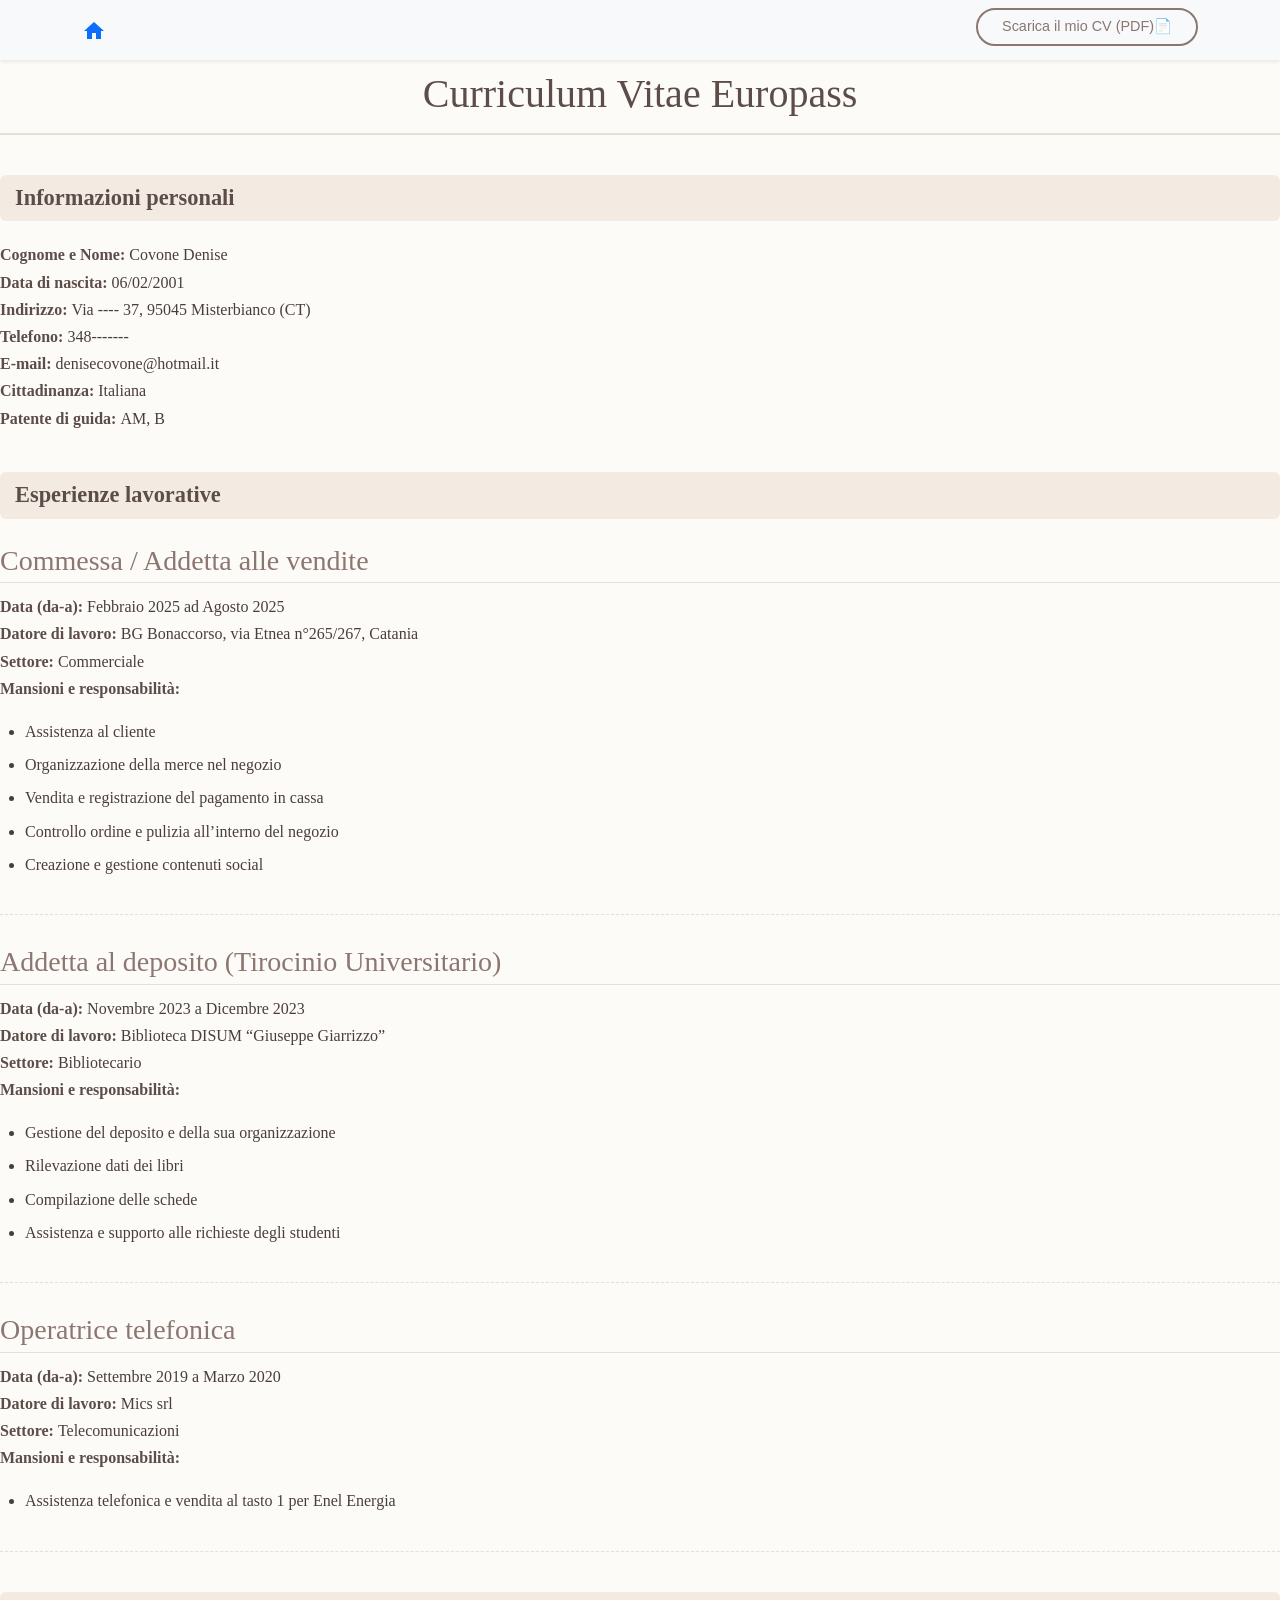
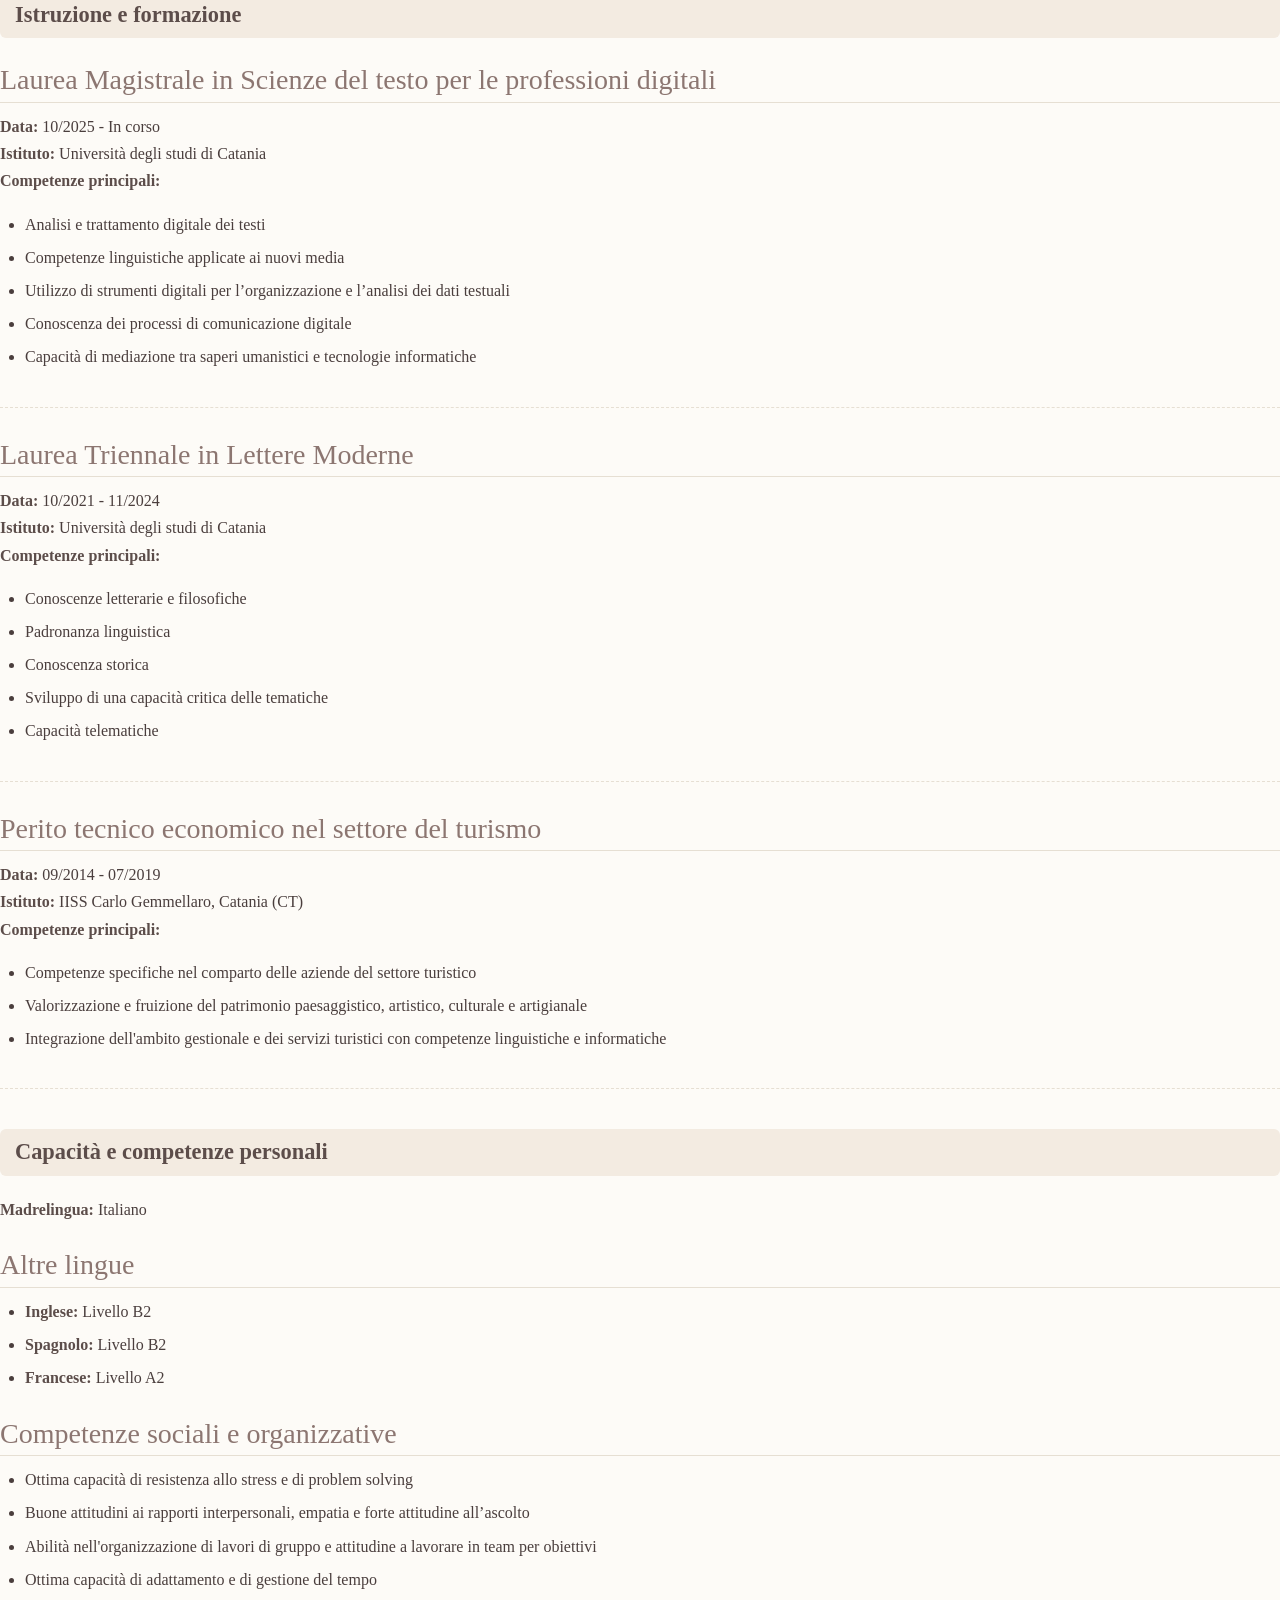
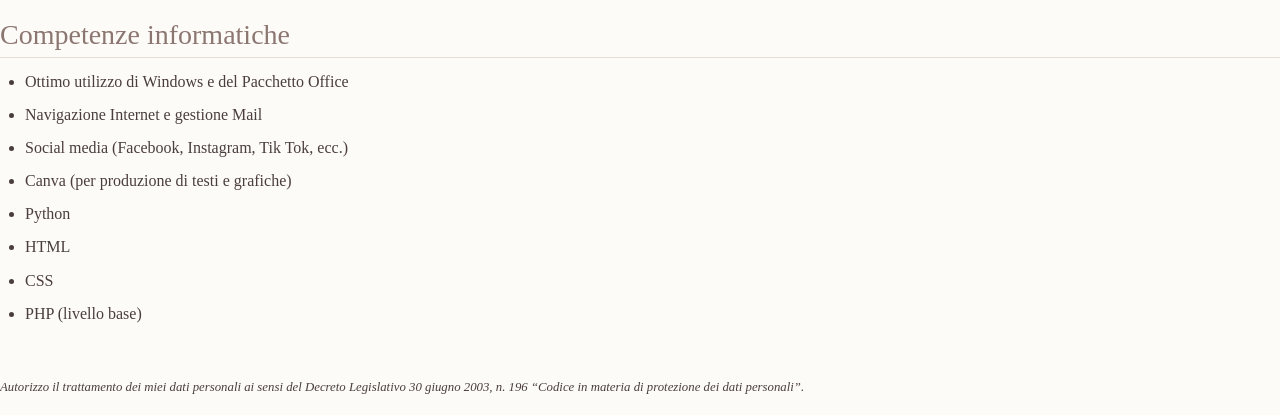
==== curriculumvitae.html @ 12e0211b "Add files via upload" ====
<!DOCTYPE html>
<html lang="it">

<head>
    <meta charset="UTF-8">
    <meta name="viewport" content="width=device-width, initial-scale=1.0">
    <meta name="description" content="Pagina personale di Denise Covone">
    <title>Curriculum vitae - Denise Covone</title>
    <link rel="stylesheet" href="css/miostile.css">
    <link rel="stylesheet" href="https://cdn.jsdelivr.net/npm/bootstrap@5.3.8/dist/css/bootstrap.min.css">
    <script src="https://cdn.jsdelivr.net/npm/bootstrap@5.3.8/dist/js/bootstrap.bundle.min.js"></script>
    <style>
        body {
            font-family: 'Georgia', Garamond, 'Times New Roman', serif;
            line-height: 1.7;
            color: #4a3e3d;
            background-color: #fdfbf7;
            margin: 0;
            padding: 0;
        }

        /* Nuovo contenitore per racchiudere e centrare solo il CV, lasciando libera la navbar */
        .cv-content {
            max-width: 900px;
            margin: 0 auto;
            padding: 40px 20px;
        }

        h1 {
            color: #5c4d4a;
            text-align: center;
            margin-top: 10px;
            margin-bottom: 40px;
            padding-bottom: 15px;
            font-family: 'Georgia', serif;
            border-bottom: 2px solid #e6dfd3;
        }

        h2 {
            color: #6e5d5a;
            background-color: #f3ebe1;
            text-align: left;
            margin-top: 40px;
            margin-bottom: 20px;
            padding: 10px 15px;
            border-radius: 6px;
            font-family: 'Georgia', serif;
            font-size: 1.4rem;
        }

        h3 {
            color: #8c7671;
            margin-top: 25px;
            margin-bottom: 10px;
            border-bottom: 1px solid #e6dfd3;
            padding-bottom: 5px;
            font-family: 'Georgia', serif;
        }

        .info-block {
            margin-bottom: 30px;
            padding-bottom: 20px;
            border-bottom: 1px dashed #e6dfd3;
        }

        ul {
            padding-left: 25px;
        }

        li {
            margin-bottom: 6px;
        }

        strong {
            color: #5c4d4a;
        }

        .back-link {
            display: inline-block;
            margin-top: 40px;
            padding: 12px 25px;
            background-color: #8c7671;
            color: #fdfbf7;
            text-decoration: none;
            border-radius: 25px;
            font-family: 'Georgia', serif;
            transition: background-color 0.3s ease;
        }

        .back-link:hover {
            background-color: #6e5d5a;
            color: #fdfbf7;
        }

        /* Stile personalizzato per il pulsante del CV nella navbar */
        .nav-cv-btn {
            font-family: Arial, sans-serif;
            font-size: 0.9rem;
            font-weight: 500;
            border: 2px solid #8c7671;
            color: #b19b96;
            background-color: transparent;
            transition: all 0.3s ease;
        }

        .nav-cv-btn:hover {
            background-color: #8c7671 !important;
            color: #fdfbf7 !important;
        }
    </style>
</head>

<body>

    <nav class="navbar navbar-expand-lg navbar-light bg-light shadow-sm sticky-top">
        <div class="container">

            <a href="index.html" class="home-icon me-auto">
                <svg width="24" height="24" viewBox="0 0 24 24" fill="currentColor">
                    <path d="M10 20v-6h4v6h5v-8h3L12 3 2 12h3v8z" />
                </svg>
            </a>

            <button class="navbar-toggler" type="button" data-bs-toggle="collapse" data-bs-target="#navbarNav">
                <span class="navbar-toggler-icon"></span>
            </button>

            <div class="collapse navbar-collapse" id="navbarNav">
                <ul class="navbar-nav ms-auto d-flex flex-column flex-lg-row align-items-center gap-2">

                    <li class="nav-item">
                        <a href="pdf/Covone_Denise_Curriculum.pdf" download
                            class="btn btn-outline-secondary rounded-pill px-4"
                            style="font-family: Arial, sans-serif; font-size: 0.9rem; font-weight: 500; border: 2px solid #8c7671; color: #8c7671; background-color: transparent; transition: all 0.3s ease;"
                            onmouseover="this.style.backgroundColor='#8c7671'; this.style.color='#fdfbf7';"
                            onmouseout="this.style.backgroundColor='transparent'; this.style.color='#8c7671';">
                            Scarica il mio CV (PDF)📄
                        </a>
                    </li>
                </ul>
            </div>
        </div>
    </nav>

    <h1>Curriculum Vitae Europass</h1>

    <div>
        <h2><strong>Informazioni personali</strong></h2>
        <p>
            <strong>Cognome e Nome: </strong>Covone Denise<br>
            <strong>Data di nascita: </strong>06/02/2001<br>
            <strong>Indirizzo: </strong>Via ---- 37, 95045 Misterbianco (CT)<br>
            <strong>Telefono: </strong>348-------<br>
            <strong>E-mail: </strong>denisecovone@hotmail.it<br>
            <strong>Cittadinanza: </strong>Italiana<br>
            <strong>Patente di guida: </strong>AM, B<br>
        </p>
    </div>

    <div>
        <h2><strong>Esperienze lavorative</strong></h2>

        <div class="info-block">
            <h3>Commessa / Addetta alle vendite</h3>
            <p>
                <strong>Data (da-a): </strong>Febbraio 2025 ad Agosto 2025<br>
                <strong>Datore di lavoro: </strong>BG Bonaccorso, via Etnea n°265/267, Catania<br>
                <strong>Settore: </strong>Commerciale<br>
                <strong>Mansioni e responsabilità:</strong>
            </p>
            <ul>
                <li>Assistenza al cliente</li>
                <li>Organizzazione della merce nel negozio</li>
                <li>Vendita e registrazione del pagamento in cassa</li>
                <li>Controllo ordine e pulizia all’interno del negozio</li>
                <li>Creazione e gestione contenuti social</li>
            </ul>
        </div>

        <div class="info-block">
            <h3>Addetta al deposito (Tirocinio Universitario)</h3>
            <p>
                <strong>Data (da-a): </strong>Novembre 2023 a Dicembre 2023<br>
                <strong>Datore di lavoro: </strong>Biblioteca DISUM “Giuseppe Giarrizzo”<br>
                <strong>Settore: </strong>Bibliotecario<br>
                <strong>Mansioni e responsabilità:</strong>
            </p>
            <ul>
                <li>Gestione del deposito e della sua organizzazione</li>
                <li>Rilevazione dati dei libri</li>
                <li>Compilazione delle schede</li>
                <li>Assistenza e supporto alle richieste degli studenti</li>
            </ul>
        </div>

        <div class="info-block">
            <h3>Operatrice telefonica</h3>
            <p>
                <strong>Data (da-a): </strong>Settembre 2019 a Marzo 2020<br>
                <strong>Datore di lavoro: </strong>Mics srl<br>
                <strong>Settore: </strong>Telecomunicazioni<br>
                <strong>Mansioni e responsabilità:</strong>
            </p>
            <ul>
                <li>Assistenza telefonica e vendita al tasto 1 per Enel Energia</li>
            </ul>
        </div>
    </div>

    <div>
        <h2><strong>Istruzione e formazione</strong></h2>

        <div class="info-block">
            <h3>Laurea Magistrale in Scienze del testo per le professioni digitali</h3>
            <p>
                <strong>Data: </strong>10/2025 - In corso<br>
                <strong>Istituto: </strong>Università degli studi di Catania<br>
                <strong>Competenze principali:</strong>
            </p>
            <ul>
                <li>Analisi e trattamento digitale dei testi</li>
                <li>Competenze linguistiche applicate ai nuovi media</li>
                <li>Utilizzo di strumenti digitali per l’organizzazione e l’analisi dei dati testuali</li>
                <li>Conoscenza dei processi di comunicazione digitale</li>
                <li>Capacità di mediazione tra saperi umanistici e tecnologie informatiche</li>
            </ul>
        </div>

        <div class="info-block">
            <h3>Laurea Triennale in Lettere Moderne</h3>
            <p>
                <strong>Data: </strong>10/2021 - 11/2024<br>
                <strong>Istituto: </strong>Università degli studi di Catania<br>
                <strong>Competenze principali:</strong>
            </p>
            <ul>
                <li>Conoscenze letterarie e filosofiche</li>
                <li>Padronanza linguistica</li>
                <li>Conoscenza storica</li>
                <li>Sviluppo di una capacità critica delle tematiche</li>
                <li>Capacità telematiche</li>
            </ul>
        </div>

        <div class="info-block">
            <h3>Perito tecnico economico nel settore del turismo</h3>
            <p>
                <strong>Data: </strong>09/2014 - 07/2019<br>
                <strong>Istituto: </strong>IISS Carlo Gemmellaro, Catania (CT)<br>
                <strong>Competenze principali:</strong>
            </p>
            <ul>
                <li>Competenze specifiche nel comparto delle aziende del settore turistico</li>
                <li>Valorizzazione e fruizione del patrimonio paesaggistico, artistico, culturale e artigianale</li>
                <li>Integrazione dell'ambito gestionale e dei servizi turistici con competenze linguistiche e
                    informatiche</li>
            </ul>
        </div>
    </div>

    <div>
        <h2><strong>Capacità e competenze personali</strong></h2>
        <p><strong>Madrelingua: </strong>Italiano</p>

        <h3>Altre lingue</h3>
        <ul>
            <li><strong>Inglese: </strong>Livello B2</li>
            <li><strong>Spagnolo: </strong>Livello B2</li>
            <li><strong>Francese: </strong>Livello A2</li>
        </ul>

        <h3>Competenze sociali e organizzative</h3>
        <ul>
            <li>Ottima capacità di resistenza allo stress e di problem solving</li>
            <li>Buone attitudini ai rapporti interpersonali, empatia e forte attitudine all’ascolto</li>
            <li>Abilità nell'organizzazione di lavori di gruppo e attitudine a lavorare in team per obiettivi</li>
            <li>Ottima capacità di adattamento e di gestione del tempo</li>
        </ul>

        <h3>Competenze informatiche</h3>
        <ul>
            <li>Ottimo utilizzo di Windows e del Pacchetto Office</li>
            <li>Navigazione Internet e gestione Mail</li>
            <li>Social media (Facebook, Instagram, Tik Tok, ecc.)</li>
            <li>Canva (per produzione di testi e grafiche)</li>
            <li>Python</li>
            <li>HTML</li>
            <li>CSS</li>
            <li>PHP (livello base)</li>
        </ul>

        <p style="font-size: 0.8rem; margin-top: 50px; font-style: italic;">
            Autorizzo il trattamento dei miei dati personali ai sensi del Decreto Legislativo 30 giugno 2003, n. 196
            “Codice
            in materia di protezione dei dati personali”.
        </p>
    </div>

</body>

</html>
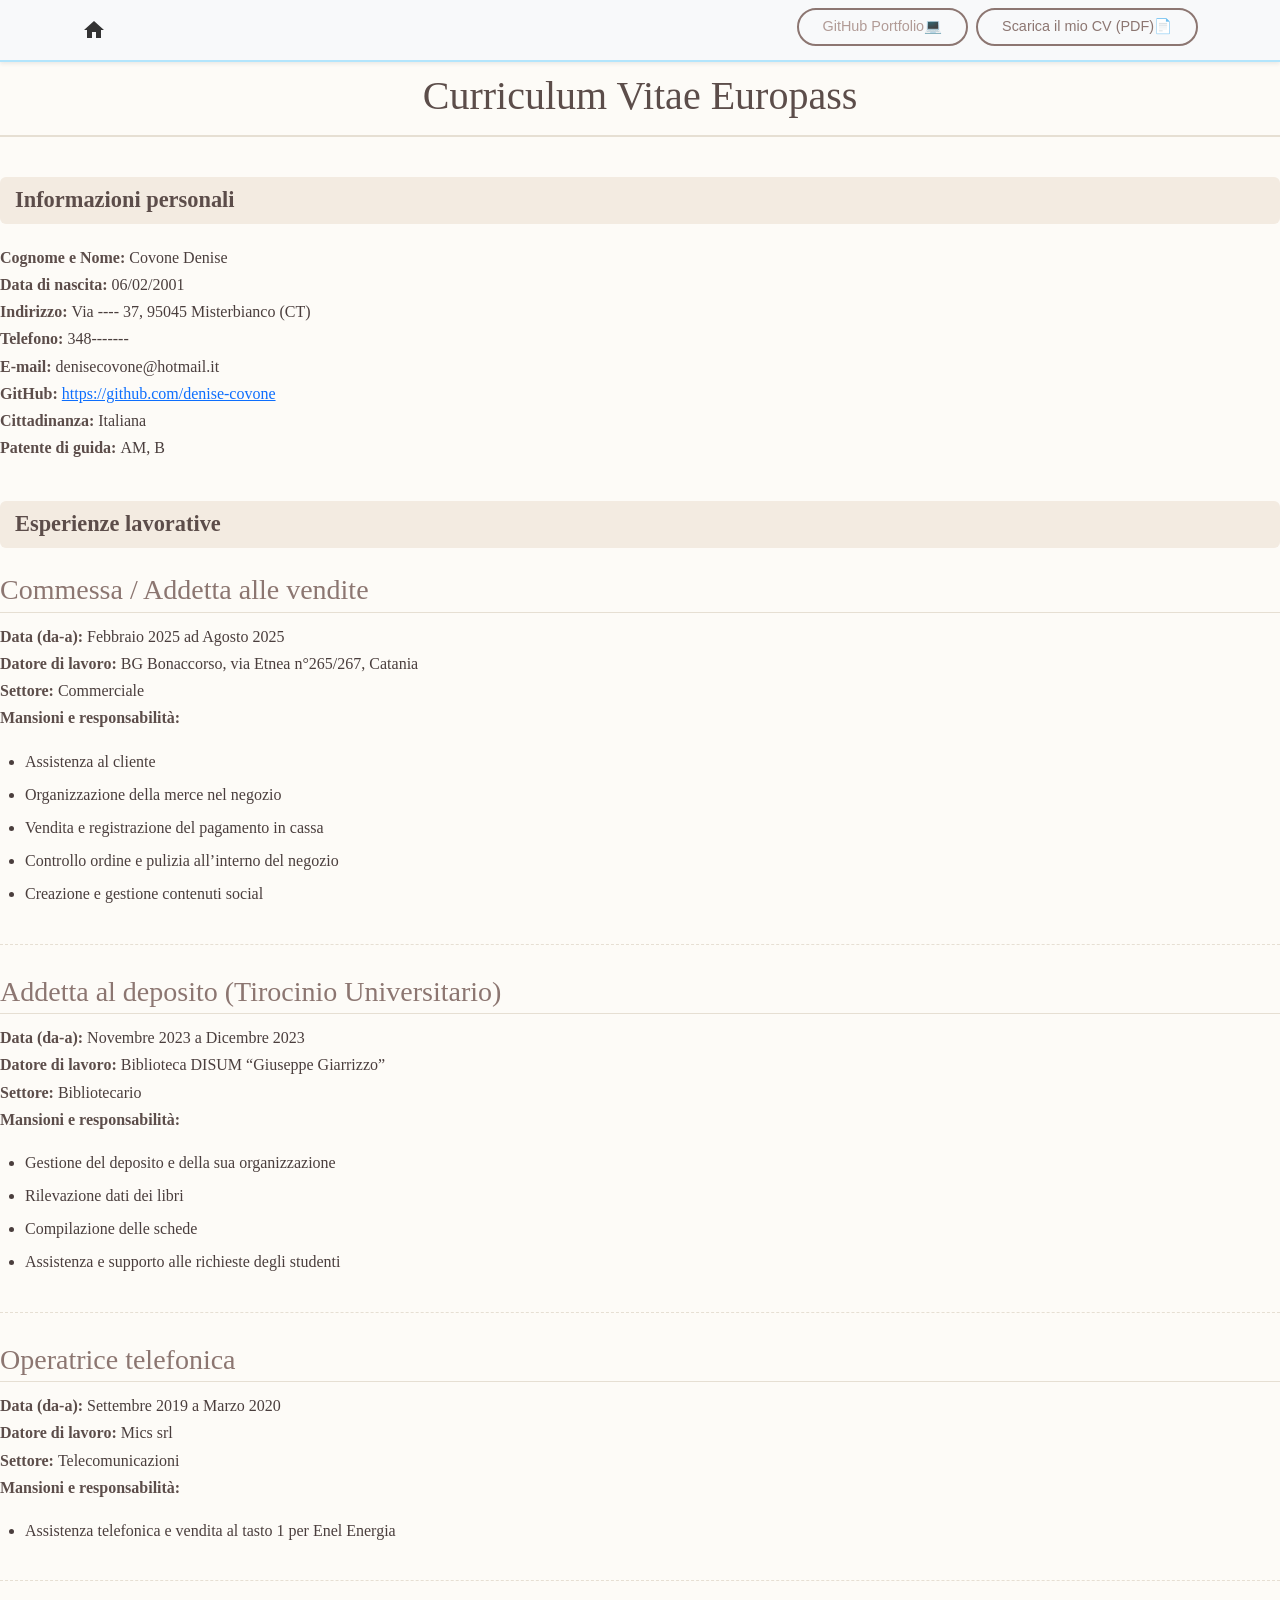
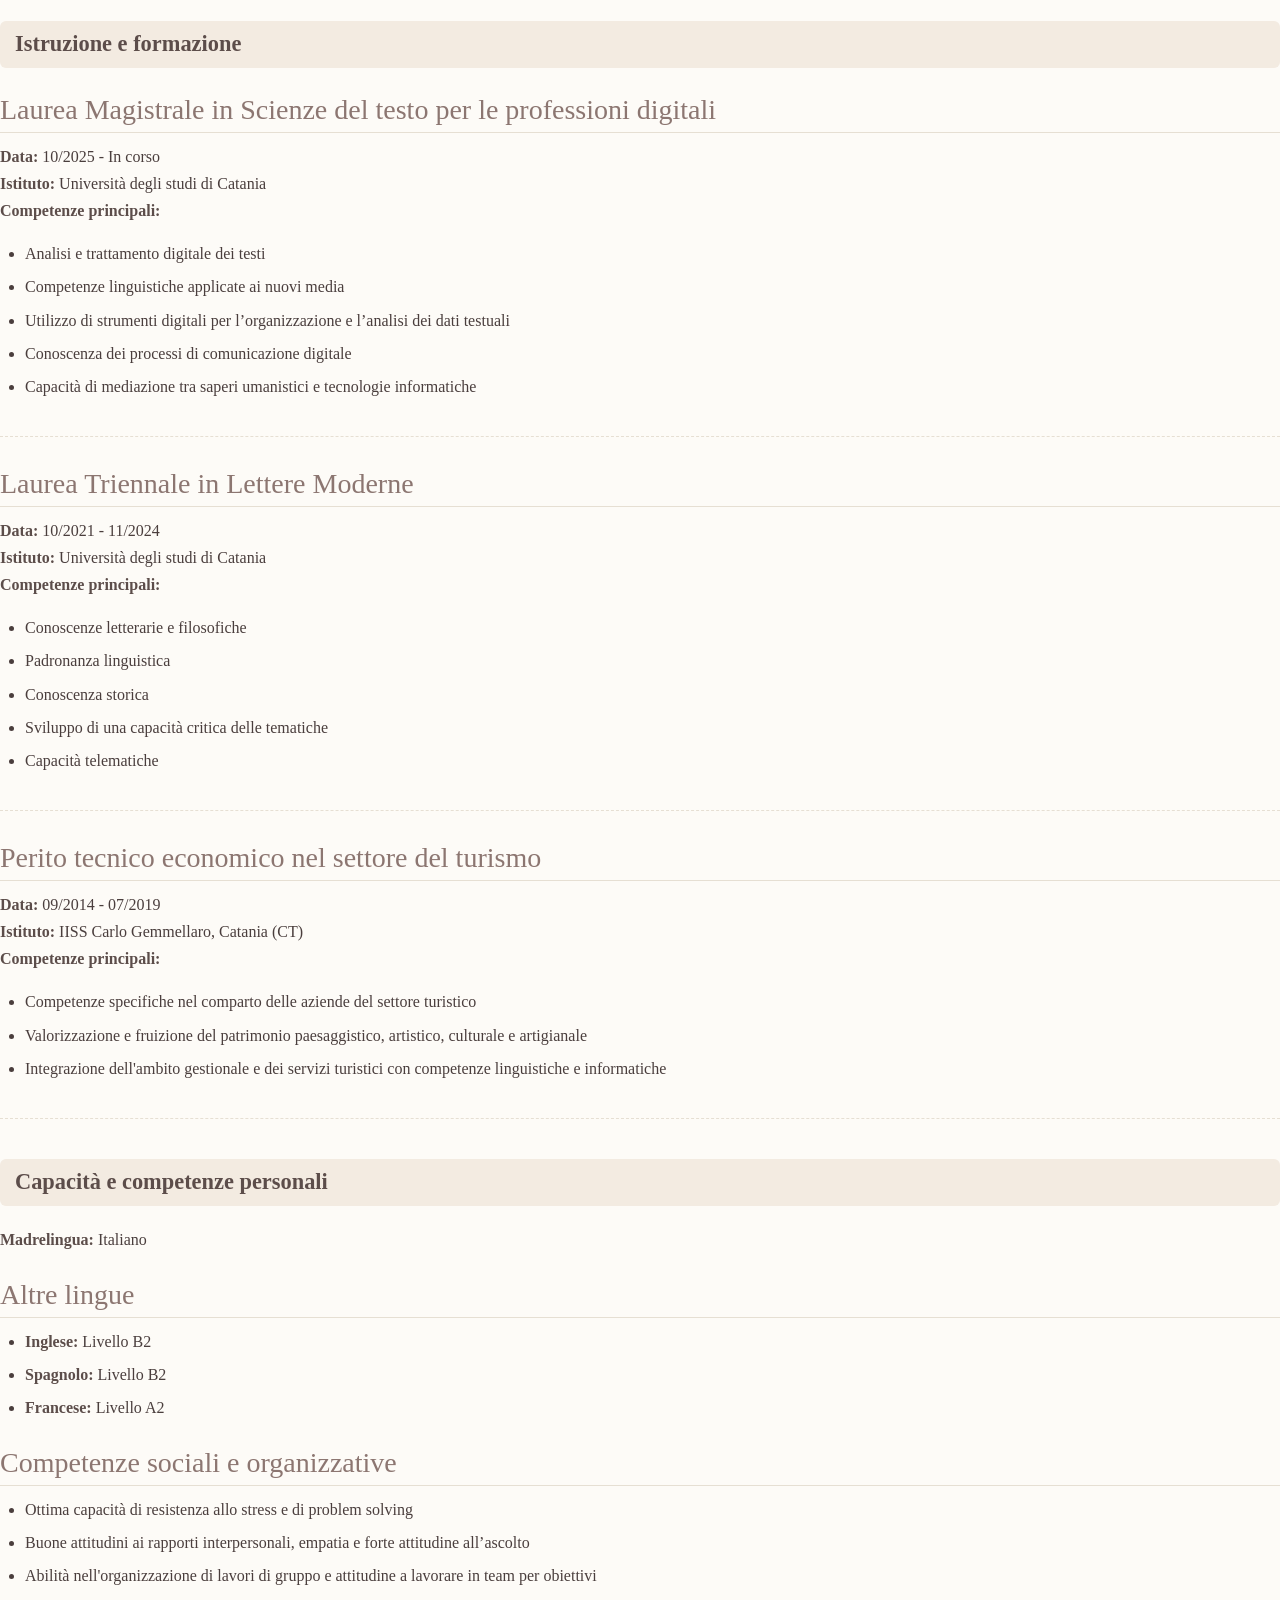
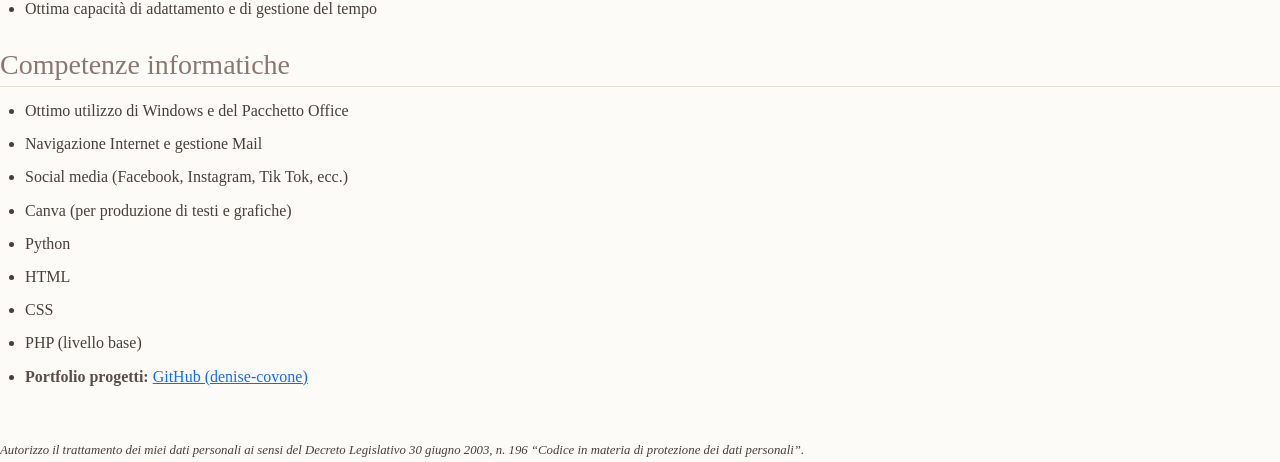
==== commit 0ea3c067: "Add files via upload" ====
--- a/curriculumvitae.html
+++ b/curriculumvitae.html
@@ -128,6 +128,16 @@
             <div class="collapse navbar-collapse" id="navbarNav">
                 <ul class="navbar-nav ms-auto d-flex flex-column flex-lg-row align-items-center gap-2">
 
+                    <!-- Pulsante GitHub -->
+                    <li class="nav-item">
+                        <a href="https://github.com/denise-covone" target="_blank" rel="noopener noreferrer"
+                            class="btn rounded-pill px-4 nav-cv-btn">
+                            GitHub Portfolio💻
+                        </a>
+                    </li>
+
+                    <!-- Pulsante Scarica CV -->
+
                     <li class="nav-item">
                         <a href="pdf/Covone_Denise_Curriculum.pdf" download
                             class="btn btn-outline-secondary rounded-pill px-4"
@@ -152,6 +162,8 @@
             <strong>Indirizzo: </strong>Via ---- 37, 95045 Misterbianco (CT)<br>
             <strong>Telefono: </strong>348-------<br>
             <strong>E-mail: </strong>denisecovone@hotmail.it<br>
+            <strong>GitHub: </strong><a href="https://github.com/denise-covone" target="_blank"
+                rel="noopener noreferrer" style="text-decoration: underline;">https://github.com/denise-covone</a><br>
             <strong>Cittadinanza: </strong>Italiana<br>
             <strong>Patente di guida: </strong>AM, B<br>
         </p>
@@ -287,6 +299,8 @@
             <li>HTML</li>
             <li>CSS</li>
             <li>PHP (livello base)</li>
+            <li><strong>Portfolio progetti: </strong><a href="https://github.com/denise-covone" target="_blank"
+                    rel="noopener noreferrer" style="text-decoration: underline;">GitHub (denise-covone)</a></li>
         </ul>
 
         <p style="font-size: 0.8rem; margin-top: 50px; font-style: italic;">
--- a/css/miostile.css
+++ b/css/miostile.css
@@ -0,0 +1,1261 @@
+/* ==========================================================================
+   1. REGOLE GENERALI
+   ========================================================================== */
+
+/* In questo modo mi assicuro che la pagina sfrutti tutta l'altezza dello schermo disponibile */
+body,
+html {
+    height: 100%;
+}
+
+/* Impostazioni di base del corpo pagina: colore di backup scuro, elimina 
+   i margini predefiniti del browser e imposta il font istituzionale del sito */
+body {
+    background-color: #000;
+    /* Colore di backup mentre carica il video */
+    margin: 0;
+    padding: 0;
+    font-family: 'Georgia', serif;
+}
+
+/* Stili predefiniti per i titoli per garantire consistenza cromatica */
+h1 {
+    color: white;
+    font-weight: 600;
+}
+
+h2 {
+    color: rgb(15, 140, 138);
+    text-align: center;
+}
+
+h4 {
+    color: rgb(144, 30, 140);
+}
+
+/* Selettore per ID: definisce lo stile unico del titolo di benvenuto */
+#titolo_principale {
+    color: #fff;
+    text-shadow:
+        2px 2px 2px #8eb9d5; /* Ombra sfumata per dare leggibilità */
+    text-align: center;
+    font-style: italic;
+    font-family: 'Georgia', serif;
+    font-size: 2.5em; /* Dimensione scalabile rispetto al font di base */
+    padding: 1%;
+    margin-top: 1%;
+}
+
+/* Stile per il sottotitolo della homepage */
+#sottotitolo {
+    font-family: 'Montserrat', sans-serif;
+    font-size: 1.1rem;
+    color: #ffffff;
+    letter-spacing: 1.5px;
+    opacity: 0.8; /* Rende la scritta leggermente trasparente rispetto al titolo */
+    text-shadow: 1px 1px 3px rgba(0, 0, 0, 0.3);
+    margin-top: 10px;
+    letter-spacing: 0.5px; /* Spaziatura tra i caratteri per aumentare l'eleganza */
+}
+
+/* ==========================================================================
+   2. GESTIONE SFONDO VIDEO E EFFETTI "VETRO" (Glassmorphism)
+   ========================================================================== */
+
+/* Creo un livello fisso che copre l'intero schermo e si posiziona dietro 
+   a tutti gli elementi grazie allo z-index negativo */
+
+.video-background {
+    position: fixed; /* Rimane bloccato anche durante lo scroll della pagina */
+    top: 0;
+    left: 0;
+    width: 100%;
+    height: 100%;
+    z-index: -1; /* Mette il livello sullo sfondo, sotto i testi e le card */
+    background-color: black; /* Sfondo di sicurezza se il video fallisce */
+}
+
+#bg-video {
+    width: 100%;
+    height: 100%;
+    object-fit: cover; /* Ritaglia e adatta il video senza deformarlo */
+    filter: brightness(50%); /* Scurisce il video al 50% per garantire il contrasto con i testi bianchi */
+}
+
+/* Effetto Glassmorphism (Vetro Sfumato) sulla card biografica */
+.card-presentazione {
+    background: rgba(255, 255, 255, 0.9); /* Sfondo bianco con opacità al 90% */
+    backdrop-filter: blur(8px); /* Sfoca ciò che si trova dietro la card (il video in movimento) */
+    -webkit-backdrop-filter: blur(8px); /* Supporto specifico per il motore di rendering Safari/Chrome vecchi */
+    border-radius: 20px;
+    padding: 50px;
+    max-width: 750px;
+    margin: 80px auto; /* Centra orizzontalmente la card e dà margine sopra/sotto */
+    box-shadow: 0 20px 50px rgba(0, 0, 0, 0.3); /* Ombra pronunciata per dare l'effetto di galleggiamento */
+    border: 1px solid rgba(255, 255, 255, 0.2); /* Sottile bordo semitrasparente che accentua l'effetto vetro */
+}
+
+.testo-bio {
+    font-family: 'Georgia', serif;
+    font-size: 1.1rem;
+    line-height: 1.8; /* Interlinea aumentata per facilitare la lettura del testo */
+    color: #2c3e50;
+    text-align: center;
+    font-weight: normal;
+    margin-bottom: 20px;
+}
+
+.testo-bio h1,
+.testo-bio h2,
+.testo-bio p {
+    font-weight: normal;
+}
+
+.highlight {
+    color: #0003af;
+    text-shadow:
+        4px 4px 3px #e5eef4;
+    font-style: italic;
+    margin-top: 20px;
+    font-weight: normal;
+}
+
+.image-hero {
+    width: 100%;
+    height: auto;
+    object-fit: cover;
+    border-radius: 30px;
+    padding: 50px;
+    display: block;
+    margin: 0 auto;
+}
+
+/* Media Query: corregge il layout della riga su schermi piccoli invertendo l'ordine degli elementi */
+@media (max-width: 768px) {
+    .card-presentazione .row {
+        flex-direction: column-reverse; /* Sposta l'immagine sopra il testo su mobile */
+    }
+
+    .image-hero {
+        height: auto;
+    }
+}
+
+#categorietiktok {
+    text-align: left;
+    font-family: 'Georgia', sans-serif;
+}
+
+/* ==========================================================================
+   3. BOTTONI INTERATTIVI CON EFFETTO 3D (Transizioni e Trasformazioni)
+   ========================================================================== */
+
+/* Stile base del bottone rettangolare */
+.btn-rettangolare {
+    background-color: #6e70d2;
+    color: white;
+    font-family: 'Georgia', serif;
+    font-size: 1.1rem;
+    padding: 12px 30px;
+    border: none;
+    border-radius: 8px;
+    font-weight: normal;
+    box-shadow: 0 4px 0px #4d4f96; /* Ombra netta e non sfumata in basso per simulare lo spessore del tasto */
+    transition: all 0.2s ease; /* Transizione fluida su tutte le proprietà animate */
+    cursor: pointer;
+    display: inline-block;
+    margin-top: 10px;
+}
+
+/* Stato Hover: quando l'utente passa il mouse sopra il bottone */
+.btn-rettangolare:hover {
+    background-color: #5b5da8;
+    transform: translateY(2px); /* Sposta il bottone in basso di 2px */
+    box-shadow: 0 2px 0px #4d4f96; /* Riduce l'ombra a 2px simulando una parziale pressione */
+    color: white;
+}
+
+/* Stato Active: nell'esatto momento in cui il bottone viene cliccato */
+.btn-rettangolare:active {
+    transform: translateY(4px); /* Si abbassa di 4px (piena escursione) */
+    box-shadow: 0 0px 0px #4d4f96; /* L'ombra si azzera: il bottone tocca virtualmente il fondo */
+}
+
+h2.colorato {
+    color: rgb(59, 59, 141);
+}
+
+/* ==========================================================================
+   4. SISTEMA DI CARD E LAYOUT DEL BLOG (Integrazione Custom-Bootstrap)
+   ========================================================================== */
+.book {
+    max-width: 800px;
+    margin: 50px auto;
+}
+
+/* Personalizzazione dei Tab (schede) di Bootstrap nella sezione libro */
+.card-header {
+    background-color: #E0F2F7;
+    border-bottom: 1px solid #B3E5FC;
+    margin-bottom: 0;
+    backdrop-filter: blur(5px)
+}
+
+.card-header-tabs {
+    display: flex;
+    justify-content: center;
+    flex-wrap: nowrap; /* Impedisce alle tab di andare a capo su schermi normali */
+    margin: 0 auto;
+    padding: 10px 0;
+    border-bottom: none;
+    margin-bottom: -1px; /* Corregge un pixel di disallineamento tipico dei bordi Bootstrap */
+}
+
+/* Modifichiamo i link per essere uguali alla navbar */
+.card-header-tabs .nav-link {
+    white-space: nowrap; /* Forza il testo della tab su una sola riga */
+    color: #305b77;
+    background: transparent;
+    border: none;
+    border-radius: 8px 8px 0 0;
+    padding: 10px 20px;
+    transform: none;
+    transition: background-color 0.3s ease;
+}
+
+/* Effetto quando passi il mouse */
+.card-header-tabs .nav-link:hover {
+    background-color: rgba(255, 255, 255, 0.6);
+    color: #305b77;
+    transform: none;
+}
+
+.card-header-tabs .nav-link.active {
+    background-color: #ffffff;
+    color: #05445E;
+    font-weight: bold;
+    transform: none;
+    box-shadow: 0 -2px 5px rgba(0, 0, 0, 0.05);
+}
+
+
+.card-header-tabs .nav-item {
+    flex: 0 1 auto; /* Permette alla scheda di stringersi ma non di allargarsi oltre il suo testo */
+    margin: 0 5px;
+}
+
+/* Struttura flessibile delle card in griglia */
+.col .card {
+    border: none;
+    background: transparent;
+    width: 100%;
+    max-width: none;
+    margin: 0;
+    transition: transform 0.3s ease-in-out, box-shadow 0.3s ease-in-out;
+    display: flex;
+    flex-direction: column; /* Dispone il contenuto della card in verticale */
+    flex-grow: 1; /* Forza le card della stessa riga ad avere la stessa identica altezza */
+}
+
+/* Centratura generale della griglia principale */
+.container {
+    max-width: 1200px;
+    margin: 0 auto;
+}
+
+/* Animazione Hover sulle Card: sollevamento ed effetto ombra colorata illuminante */
+.col .card:hover {
+    transform: translateY(-10px); /* Solleva la card verso l'alto di 10px */
+    box-shadow: 0 15px 35px rgba(31, 111, 115, 0.6); /* Genera un'ombra morbida con il colore del brand */
+}
+
+/* Ottimizzazione delle copertine delle card */
+.card-img-top {
+    height: 250px;
+    width: 100%;
+    border-radius: 15px 15px 0 0;
+    display: block;
+    object-fit: cover; /* Ritaglia l'immagine proporzionalmente per non distorcerne le proporzioni */
+    margin: 0;
+}
+
+/* Stile del corpo interno della card con effetto semitrasparente */
+.card-body {
+    border: none;
+    background-color: rgba(224, 255, 255, 0.85);
+    font-family: Arial, Helvetica, sans-serif;
+    backdrop-filter: blur(5px);
+    -webkit-backdrop-filter: blur(5px);
+    border-radius: 0 0 15px 15px;
+    padding: 40px 30px;
+    width: 100%;
+    box-shadow: 0 10px 20px #1a617aa6;
+    margin-top: -1px;
+    transition: box-shadow 0.3s ease-in-out;
+    text-align: left;
+    display: flex;
+    flex-direction: column;
+    flex-grow: 1;
+    justify-content: space-between; /* Spinge il bottone sempre in fondo alla card, allineandolo visivamente agli altri */
+}
+
+/* Sovrascrittura dei bottoni Bootstrap interni alle card */
+.card-body .btn-primary {
+    background-color: #1f6f73;
+    border-color: #1f6f73;
+}
+
+.card-body .btn-primary:hover {
+    background-color: #164f52;
+    border-color: #164f52;
+    transform: translateY(-2px); /* Piccolo scatto verso l'alto per interattività */
+}
+
+/* Intensifica l'ombra azzurra del corpo card quando si passa sopra con il mouse */
+.col .card:hover .card-body {
+    box-shadow: 0 15px 30px #1a617ad0, 0 20px 40px rgba(31, 111, 115, 0.8);
+}
+
+/* Reset dei comportamenti di hover quando la struttura .card viene usata per contenere il libro intero */
+.book .card {
+    width: 100%;
+    transform: none;
+}
+
+@media (min-width: 992px) {
+    .book.card {
+        margin-left: 0;
+        margin-right: 0;
+        max-width: 100%;
+    }
+}
+
+.book .card:hover {
+    transform: none;
+    cursor: default;
+}
+
+/* =============================================
+   5. FOOTER (Barra di navigazione bassa)
+   ============================================= */
+#barra-bassa {
+    background-color: #f8f9fa;
+    width: 100%;
+    margin: 0;
+    padding: 15px 0;
+    border: none;
+    border-top: 1px solid #dee2e6;
+    position: relative;
+    margin-top: 50px;
+    z-index: 1030; /* Assicura che il footer si posizioni graficamente sopra il video di sfondo */
+}
+
+#barra-bassa .navbar-text {
+    color: #1a617a;
+    font-size: 14px;
+}
+
+/* Typo e impaginazione del testo interno del libro */
+.corpo-libro {
+    width: 100%;
+    max-width: 800px;
+    margin: 0 auto;
+    margin-top: 0;
+    border-top-left-radius: 0;
+    border-top-right-radius: 0;
+}
+
+.card-title {
+    font-size: x-large;
+    text-align: center;
+    margin-bottom: 4%;
+}
+
+.card-text {
+    font-size: 17px;
+    line-height: 1.6;
+    text-align: left;
+    font-family: Arial, Helvetica, sans-serif;
+    margin-bottom: 5%;
+}
+
+.sin,
+.dedica,
+.c1,
+.c2 {
+    font-family: Arial, Helvetica, sans-serif;
+    text-align: justify;
+    line-height: 1.8;
+    font-size: 18px;
+    color: #000;
+}
+
+.pagina-interna {
+    width: 100%;
+    padding: 0 20px;
+}
+
+/* Contenitore dei bottoni avanti/indietro della lettura */
+.nav-pagine {
+    display: flex;
+    justify-content: center;
+    align-items: center;
+    gap: 15px;
+    margin-top: 25px;
+    padding-top: 15px;
+    border-top: 1px solid rgba(0, 0, 0, 0.05);
+    column-span: all;
+    clear: both; /* Evita l'interferenza con eventuali elementi float precedenti */
+}
+
+#contatore {
+    font-size: 0.9rem;
+    color: #666;
+    font-weight: bold;
+}
+
+@media (max-width: 768px) {
+    .pagina-interna {
+        column-count: 1;
+    }
+}
+
+#c2 {
+    font-family: Arial, Helvetica, sans-serif;
+    text-align: justify;
+}
+
+.button-container {
+    display: flex;
+    justify-content: flex-end; /* Allinea il bottone di prosecuzione a destra */
+    width: 100%;
+}
+
+/* =============================================
+   6. SEZIONE ICONE E INTERAZIONI NAVBAR
+   ============================================= */
+.home-icon {
+    display: flex;
+    align-items: center;
+    padding: 10px 0;
+    /* Un po' di respiro verticale */
+    color: #333;
+    text-decoration: none;
+    transition: 0.3s;
+}
+
+.home-icon:hover {
+    color: #0c6a74;
+    transform: scale(1.1); /* Effetto micro-zoom all'hover */
+}
+
+.navbar-nav .nav-item a img {
+    transition: transform 0.3s ease;
+    cursor: pointer;
+}
+
+/* Fa saltare verso l'alto e ingrandire l'icona del CV quando ci si passa sopra */
+.navbar-nav .nav-item a:hover img {
+    transform: translateY(-5px) scale(1.2);
+}
+
+/* Questo evita che DC si sovrapponga ai tasti su schermi piccoli */
+@media (max-width: 991px) {
+    .navbar-brand {
+        position: static;
+        transform: none;
+        margin: 0 auto;
+    }
+}
+
+/* =============================================
+    7. SEZIONE TIKTOK - STILE BOOKFLIX 
+   ============================================= */
+
+#tiktok-page {
+    background: black;
+    background-image: none;
+    margin: 0;
+    color: white;
+    font-family: 'Helvetica Neue', Helvetica, Arial, sans-serif;
+    font-size: small;
+}
+
+/* Schermata iniziale di Login / Benvenuto a tutto schermo */
+#login-overlay {
+    position: fixed;
+    top: 0;
+    left: 0;
+    width: 100vw;
+    height: 100vh;
+    background-color: #141414; /* Grigio scurissimo tipico dell'interfaccia Netflix */
+    display: flex;
+    justify-content: center;
+    align-items: center;
+    z-index: 9999; /* Valore altissimo per bloccare la visualizzazione del sito sotto finché non si accede */
+    margin: 0;
+}
+
+.login-box {
+    width: 90% !important; /* Occupa quasi tutto lo schermo su mobile */
+    max-width: 400px !important; /* Ma non diventa gigante su PC */
+    text-align: center;
+    padding: 20px;
+    box-sizing: border-box; /* Evita che il padding sballi le misure */
+}
+
+/* Il bottone rosso stile Netflix */
+.btn-accedi {
+    display: block;
+    margin: 20px auto 0;
+    background: #e50914;
+    /* Rosso Netflix */
+    color: white;
+    border: none;
+    padding: 12px 40px;
+    font-size: 1.1rem;
+    font-weight: bold;
+    cursor: pointer;
+    border-radius: 4px;
+    transition: transform 0.2s, background 0.2s;
+}
+
+.btn-accedi:hover {
+    background: #f40612;
+    transform: scale(1.05);
+}
+
+/* Nascondi il sito all'inizio */
+#main-content {
+    display: none; /* è JavaScript che la cambierà in 'block' al click su 'Entra' */
+}
+
+#video-intro-container {
+    position: fixed;
+    top: 0;
+    left: 0;
+    width: 100%;
+    height: 100%;
+    background-color: black;
+    z-index: 9999;
+    display: none; /* Viene mostrato solo tramite JS quando premi Entra */
+}
+
+#intro-video {
+    width: 100%;
+    height: 100%;
+    /* Su PC 'cover' va bene perché lo schermo è largo */
+    object-fit: cover;
+}
+
+/* Classe CSS iniettata/gestita via JS per creare la transizione di sparizione dell'intro */
+.fade-out {
+    opacity: 0;
+    pointer-events: none; /* Impedisce di cliccare sul video mentre sparisce */
+    transition: opacity 1.5s ease; /* Sfuma in un secondo e mezzo */
+}
+
+/* Header Netflix: Logo e Menu a sinistra, Icone a destra */
+.netflix-header {
+    display: flex;
+    justify-content: space-between; /* Spinge la navigazione a sinistra e la ricerca/profilo a destra */
+    align-items: center;
+    padding: 0 4%;
+    background-color: #141414;
+    height: 70px;
+    position: sticky; /* Rimane bloccato in cima alla pagina durante lo scorrimento */
+    top: 0;
+    z-index: 1000;
+}
+
+.header-left {
+    display: flex;
+    align-items: center;
+    gap: 30px;
+}
+
+.logo-container img {
+    height: 120px;
+    width: auto;
+    display: block;
+    object-fit: contain;
+    padding: 5px 0;
+    margin-top: 10px;
+    margin-left: 20px;
+    transition: transform 0.3s;
+}
+
+/* FIX NAVIGAZIONE (Orizzontale e senza pallini)*/
+.main-nav ul {
+    display: flex !important;
+    list-style: none !important; /* Rimuove i pallini predefiniti del tag <li> */
+    margin: 0;
+    padding: 0;
+    gap: 20px;
+    align-items: center;
+}
+
+.main-nav ul li {
+    margin: 0;
+    padding: 0;
+}
+
+.main-nav ul li a {
+    text-decoration: none !important; /* Elimina la sottolineatura blu dei link */
+    color: #e5e5e5;
+    font-size: 0.85rem;
+    white-space: nowrap; /* Impedisce che il testo vada a capo */
+    transition: color 0.3s;
+}
+
+.main-nav ul li a:hover {
+    color: #fff;
+}
+
+.main-nav ul li.active a {
+    color: #fff;
+    font-weight: bold;
+}
+
+/* Parte destra icone */
+.header-right {
+    display: flex;
+    align-items: center;
+    gap: 20px;
+}
+
+.profile-box {
+    display: flex;
+    align-items: center;
+    justify-content: center;
+    gap: 10px;
+}
+
+/* Icona SVG di TikTok */
+.tiktok-icon {
+    width: 35px;
+    height: 35px;
+    fill: white;
+    transition: all 0.3s ease;
+    filter: drop-shadow(0 0 2px rgba(0, 0, 0, 0.5));
+}
+
+/* Effetto Glitch cromatico all'hover sul link TikTok */
+.tiktok-link:hover .tiktok-icon {
+    fill: #ff0050;
+    filter: drop-shadow(2px 0 0 #00f2ea) drop-shadow(-2px 0 0 #ff0050);
+    transform: scale(1.1);
+}
+
+.search-container {
+    position: relative;
+    display: flex;
+    align-items: center;
+}
+
+.search-icon {
+    position: absolute;
+    right: 10px;
+    width: 20px;
+    height: 20px;
+    pointer-events: none;
+    transition: transform 0.3s ease, stroke 0.3s ease;
+}
+
+#searchInput {
+    padding-right: 35px; /* Lascia spazio per l'icona a destra */
+}
+
+/* Effetto quando l'utente clicca sull'input per scrivere */
+#searchInput:focus+.search-icon {
+    transform: scale(1.1);
+    stroke: #e50914; /* La lente diventa rossa "Netflix" quando scrivi */
+}
+
+/* ==========================================================================
+   8. LO SCROLL ORIZZONTALE DELLE CARD (I caroselli dei libri)
+   ========================================================================== */
+
+.row {
+    margin: 20px 0 40px 50px;
+    overflow: visible;
+    scroll-margin-top: 100px; /* Per i link interni: evita che il titolo finisca sotto la navbar */
+}
+
+.row-title {
+    font-family: 'Helvetica Neue', Helvetica, Arial, sans-serif;
+    font-size: 1.4rem;
+    color: #e5e5e5;
+    text-align: left;
+    margin-bottom: 10px;
+}
+
+/* Contenitore orizzontale delle copertine */
+.row-posters {
+    display: flex;
+    overflow-x: scroll; /* Abilita lo scorrimento orizzontale */
+    padding: 20px 0;
+    scrollbar-width: none;
+}
+
+/* Nasconde la barra di scorrimento orizzontale su Chrome, Safari e Opera */
+.row-posters:-webkit-scrollbar {
+    display: none;
+}
+
+/* La singola copertina del libro */
+.card-netflix {
+    flex: 0 0 auto; /* Disattiva la crescita e la riduzione: preserva la larghezza fissa impostata sotto */
+    width: 170px;
+    margin-right: 15px;
+    transition: transform 0.4s ease;
+    position: relative;
+    text-decoration: none;
+}
+
+.card-netflix img {
+    width: 100%;
+    height: 250px;
+    object-fit: cover;
+    border-radius: 4px;
+    box-shadow: 0 4px 10px rgba(0, 0, 0, 0.5);
+}
+
+/* Effetto Zoom Netflix quando si passa su una copertina */
+.card-netflix:hover {
+    transform: scale(1.2); /* Ingrandisce la card del 20% */
+    z-index: 10; /* La porta sopra le card vicine per non essere coperta dallo zoom delle altre */
+}
+
+/* La scritta verde sotto le card stile "98% Compatibile" */
+.video-hint {
+    display: block;
+    font-size: 0.7rem;
+    color: #46d369;
+    text-align: center;
+    margin-top: 8px;
+    opacity: 0;
+    transition: opacity 0.3s;
+    font-weight: bold;
+}
+
+/* Mostra il suggerimento verde solo quando la card è in hover */
+.card-netflix:hover .video-hint {
+    opacity: 1;
+}
+
+/* ==========================================================================
+   9. LA SEZIONE TOP 10 (Numeri giganti sovrapposti)
+   ========================================================================== */
+.top10-card {
+    position: relative;
+    display: flex;
+    align-items: flex-end; /* Allinea il numero e la copertina in basso */
+    margin-right: 30px; /* Più spazio per il numero */
+    flex: 0 0 auto;
+}
+
+/* Lo stile del numero gigante sullo sfondo*/
+.top10-number {
+    font-size: 180px;
+    font-family: 'Arial Black', sans-serif;
+    font-weight: 900;
+    line-height: 1;
+    color: #000; /* Riempimento nero del numero */
+    -webkit-text-stroke: 4px #5e5e5e; /* Bordo grigio scuro */
+    position: relative;
+    left: 25px; /* Lo spinge un po' a destra per farlo finire dietro la foto */
+    z-index: 1; /* Livello basso: sta sotto la copertina */
+    user-select: none; /* Impedisce la selezione del testo per errore trascinando */
+}
+
+/* Copertina specifica per la top 10 */
+.top10-card .card-netflix {
+    z-index: 2; /* Sta sopra il numero gigante */
+    margin-right: 0;
+    width: 140px;
+}
+
+.top10-card .card-netflix img {
+    height: 200px;
+}
+
+/* Effetto zoom anche qui */
+.top10-card:hover .card-netflix {
+    transform: scale(1.15);
+}
+
+/* Frecce di scorrimento del carosello (visibili solo su PC) */
+.main-nav ul#nav-list {
+    display: flex !important; /* Forza i link a vedersi su PC */
+    list-style: none;
+    gap: 20px;
+    margin: 0;
+    padding: 0;
+}
+
+/* Nascondiamo il tasto hamburger su PC */
+.menu-toggle {
+    display: none;
+    flex-direction: column;
+    justify-content: space-between;
+    width: 30px;
+    height: 20px;
+    background: transparent;
+    border: none;
+    cursor: pointer;
+    z-index: 1100;
+}
+
+.menu-toggle span {
+    display: block;
+    width: 100%;
+    height: 3px;
+    background-color: white;
+    border-radius: 10px;
+}
+
+/* Struttura della freccia per lo scroll orizzontale */
+.row-wrapper {
+    position: relative;
+    display: flex;
+    align-items: center;
+    overflow: visible !important; /* Impedisce che la freccia venga mozzata */
+}
+
+.row-posters {
+    scroll-behavior: smooth;
+    display: flex;
+    overflow-x: scroll;
+    scrollbar-width: none;
+}
+
+.row-posters::-webkit-scrollbar {
+    display: none;
+}
+
+.handle {
+    position: absolute;
+    height: 250px;
+    width: 45px;
+    background: rgba(0, 0, 0, 0.6);
+    color: white;
+    border: none;
+    font-size: 2.5rem;
+    cursor: pointer;
+    display: none; /* Nascoste di base, appaiono solo se passi sul carosello */
+    align-items: center;
+    justify-content: center;
+    z-index: 999 !important;
+    transition: all 0.3s ease;
+}
+
+/* Mostra le frecce direzionali quando l'utente passa il mouse sopra l'intera riga */
+.row-wrapper:hover .handle {
+    display: block;
+}
+
+.handle-left {
+    left: 0;
+    border-radius: 0 4px 4px 0;
+}
+
+.handle-right {
+    right: 0;
+    border-radius: 4px 0 0 4px;
+}
+
+/* ==========================================================================
+   10. MEDIA QUERIES - RESPONSIVE DI BOOKFLIX (Mobile First / Breakpoints)
+   ========================================================================== */
+
+@media (max-width: 768px) {
+    #intro-video {
+        object-fit: contain !important; /* Su Mobile usiamo 'contain' così il logo non viene tagliato o zoomato */
+        background-color: black;
+    }
+
+    .card-header-tabs {
+        flex-wrap: wrap !important; /*l'iPhone può mandare le scritte a capo su due righe */
+        gap: 8px;                  /* Distanzia i bottoni per non farli sovrapporre verticalmente */
+    }
+
+    /* Trasforma il menu orizzontale in un menu a tendina verticale (Hamburger Menu) */
+    .menu-toggle {
+        display: flex !important;
+        margin-left: 15px;
+    }
+
+    .main-nav ul#nav-list {
+        display: none !important; /* Nascosto di default su mobile */
+        position: absolute;
+        top: 70px;
+        left: 0;
+        width: 100%;
+        flex-direction: column;
+        background-color: rgba(20, 20, 20, 0.98);
+        padding: 20px 0;
+        z-index: 1000;
+        border-bottom: 2px solid #e50914;
+    }
+
+    /* Classe attivata via JS al click sull'hamburger per aprire la tendina */
+    .main-nav ul#nav-list.show {
+        display: flex !important;
+    }
+
+    .netflix-header {
+        padding: 0 15px;
+    }
+
+    .logo-container img {
+        height: 45px !important;
+        margin-left: 10px;
+    }
+
+    #login-overlay .login-box {
+        width: 90% !important;
+        padding: 15px !important;
+    }
+
+    #login-overlay h1 {
+        font-size: 1.3rem !important;
+    }
+
+    #login-overlay img {
+        width: 200px !important;
+    }
+
+    #video-intro-container video {
+        object-fit: cover;
+    }
+
+    .row {
+        margin-left: 20px !important;
+    }
+
+    .row-title {
+        font-size: 1.1rem !important;
+    }
+
+    /* Ridimensiona le copertine per i telefoni */
+    .row-posters img,
+    .card-netflix img {
+        width: 130px !important;
+        height: 190px !important;
+    }
+
+    /* Nasconde le frecce su mobile (si scorre con le dita) */
+    .handle {
+        display: none !important;
+    }
+
+    /* Ricalibra i numeri giganti per non farli uscire dallo schermo del telefono */
+    .top10-number {
+        font-size: 120px !important;
+        left: 0 !important;
+    }
+
+    .top10-card .card-netflix {
+        margin-left: 60px !important;
+        width: 110px !important;
+    }
+}
+
+/* ==========================================================================
+   11. INTEGRAZIONE BOOTSTRAP E COMPONENTI PERSONALIZZATI (Form e Bottoni Social)
+   ========================================================================== */
+.navbar {
+    border-bottom: 2px solid #b3e5fc;
+    background-color: rgba(255, 255, 255, 0.95);
+    backdrop-filter: blur(10px);
+}
+
+/* Personalizzazione tasto "Vuoi collaborare?" */
+.btn-outline-primary.rounded-pill {
+    color: #1f6f73;
+    border-color: #1f6f73;
+    font-family: 'Georgia', serif;
+    font-weight: bold;
+    transition: all 0.3s ease;
+}
+
+.btn-outline-primary.rounded-pill:hover {
+    background-color: #1f6f73;
+    border-color: #1f6f73;
+    color: white;
+    transform: scale(1.05);
+}
+
+#modalCollabora .modal-content {
+    background: linear-gradient(to bottom, #ffffff, #e0f7fa);
+    box-shadow: 0 10px 30px rgba(0, 0, 0, 0.2);
+}
+
+#modalCollabora .form-label {
+    font-family: 'Georgia', serif;
+    color: #2c3e50;
+    font-weight: bold;
+}
+
+#modalCollabora .form-control {
+    border-radius: 10px;
+    border: 1px solid #b3e5fc;
+    font-family: 'Arial', sans-serif;
+    font-weight: normal;
+}
+
+#modalCollabora .form-control:focus {
+    border-color: #1f6f73;
+    box-shadow: 0 0 0 0.25rem rgba(31, 111, 115, 0.25);
+}
+
+#modalCollabora input,
+#modalCollabora textarea {
+    font-weight: normal;
+}
+
+/* Stile bottone Wattpad */
+.wattpad-btn {
+    color: #FF8B00;
+    border-color: #FF8B00;
+}
+
+.wattpad-btn:hover {
+    background-color: #FF8B00;
+    color: white;
+}
+
+/* Gestione dell'immagine (logo) */
+.wattpad-logo {
+    transition: all 0.3s ease;
+}
+
+/* Questo cambia l'immagine da arancione a bianca quando passi il mouse sul bottone */
+.wattpad-btn:hover .wattpad-logo {
+    content: url("https://cdn.simpleicons.org/wattpad/white");
+}
+
+/* Stile bottone YouTube */
+.youtube-btn {
+    color: #ff0000;
+    border-color: #ff0000;
+}
+
+.youtube-btn:hover {
+    background-color: #ff0000;
+    color: white;
+}
+
+.youtube-logo {
+    transition: all 0.3s ease;
+}
+
+/* All'hover scambiamo il logo rosso con quello bianco */
+.youtube-btn:hover .youtube-logo {
+    content: url("https://cdn.simpleicons.org/youtube/white");
+}
+
+/* ==========================================================================
+   12. EFFETTO REALISTICO LIBRO SFOGLIABILE (Libreria Esterna Page-Flip)
+   ========================================================================== */
+
+.container.d-flex[style*="position: relative"] {
+    overflow: visible;
+}
+
+#book-container {
+    width: 95%;
+    max-width: 800px;
+    margin: 20px auto;
+    display: flex;
+    justify-content: center;
+    overflow: visible;
+    position: relative;
+    z-index: 5;
+}
+
+/* Tablet */
+@media (max-width: 992px) {
+    #book-container {
+        max-width: 800px;
+    }
+}
+
+/* Mobile */
+@media (max-width: 576px) {
+    #book-container {
+        max-width: 90%;
+        padding: 0 10px;
+        transform: scale(0.9);
+    }
+}
+
+.flip-book {
+    box-shadow: 0 30px 60px rgba(0, 0, 0, 0.6), /* Ombra esterna morbida per farlo sembrare sollevato dal tavolo */
+        0 10px 20px rgba(0, 0, 0, 0.4);
+    background-color: #fff;
+    border-radius: 4px;
+}
+
+/* Fa capire che il libro è cliccabile e trascinabile */
+#book {
+    cursor: grab; /* Mostra una manina aperta */
+}
+
+#book:active {
+    cursor: grabbing; /* Quando clicchi e trascini, la manina si chiude */
+}
+
+.page {
+    width: 100%;
+    height: 100%;
+    background-color: white;
+    overflow: hidden; /* Impedisce al contenuto di "allungare" la pagina */
+    display: flex;
+    flex-direction: column;
+    pointer-events: auto;
+    box-sizing: border-box;
+}
+
+/* Contenitore interno comune */
+.page-content {
+    height: 100%;
+    width: 100%;
+    display: flex;
+    flex-direction: column;
+    box-sizing: border-box;
+}
+
+/* Pagina con la foto che si adatta senza deformarsi o sbordare */
+.photo-page {
+    padding: 20px;
+    justify-content: center;
+    align-items: center;
+    background-color: #fff;
+}
+
+.photo-page img {
+    max-width: 100%;
+    max-height: 100%;
+    width: auto;
+    height: auto;
+    object-fit: contain;
+    box-shadow: 0 4px 10px rgba(0, 0, 0, 0.1);
+}
+
+/* Simulazione della curvatura e dell'ombra della carta stampata */
+.page-left {
+    background: linear-gradient(to left, #e0e0e0 0%, #ffffff 10%, #ffffff 100%);
+}
+
+/* se il testo è troppo lungo, apparirà una scrollbar discreta */
+.transcription-style {
+    padding: 40px;
+    overflow-y: auto; /* Se la poesia è lunghissima, la scorri dentro la pagina bianca */
+    background: linear-gradient(to right, #e8e8e8 0%, #ffffff 5%, #ffffff 100%);
+    border-left: 1px solid rgba(0, 0, 0, 0.1);
+    position: relative;
+}
+
+.transcription-style h2 {
+    font-size: 1.8rem;
+    margin-bottom: 20px;
+    color: #1f6f73;
+    font-family: 'Georgia', serif;
+}
+
+.testo-contenitore {
+    margin-top: 20%;
+    padding: 70px 5px;
+    width: 100%;
+}
+
+/* Fix specifico per schermi piccoli (iPhone) */
+@media (max-width: 768px) {
+    .testo-contenitore {
+        margin-top: 190px;
+    }
+}
+
+/* Stile specifico per i versi delle poesie */
+.strofa {
+    margin-bottom: 20px;
+    display: block;
+}
+
+/* Allineamento centrato solo per pagine specifiche */
+.transcription-style.testo-centrato {
+    display: flex;
+    flex-direction: column;
+    justify-content: center;
+    align-items: center;
+    text-align: center;
+}
+
+/* Aggiunge una linea scura proprio nella "piega" centrale */
+.transcription-style::before {
+    content: "";
+    position: absolute;
+    left: 0;
+    top: 0;
+    width: 15px;
+    height: 100%;
+    background: linear-gradient(to right, rgba(0, 0, 0, 0.2), transparent);
+    pointer-events: none;
+}
+
+/* Effetto bordi "vivi" delle pagine (simula lo spessore dei fogli) */
+.page::after {
+    content: "";
+    position: absolute;
+    bottom: 0;
+    left: 0;
+    width: 100%;
+    height: 3px;
+    background: rgba(0, 0, 0, 0.1);
+    border-radius: 0 0 5px 5px;
+}
+
+/* ==========================================================================
+   13. IL CUORE DI FIRENZE (Mascheramento e forme geometriche avanzate)
+   ========================================================================== */
+.cuore-firenze {
+    width: 300px;
+    height: 300px;
+    margin: 40px auto;
+    background-image: url('../img/firenze/città.jpg');
+    background-size: cover;
+    background-position: center;
+    clip-path: polygon(50% 15%, 80% 0%, 100% 25%, 100% 50%, 50% 100%, 0% 50%, 0% 25%, 20% 0%); /* Forma a cuore */
+    transition: transform 0.4s cubic-bezier(0.175, 0.885, 0.32, 1.275); /* Transizione con funzione di temporizzazione Bezier per dare un effetto rimbalzo (molla) */
+    cursor: pointer;
+    position: relative;
+    box-shadow: 0 10px 20px rgba(0, 0, 0, 0.5);
+}
+
+/* Effetto al passaggio del mouse: ingrandisce, ruota leggermente di 2 gradi e applica filtri grafici */
+.cuore-firenze:hover {
+    transform: scale(1.1) rotate(2deg);
+    filter: sepia(0.3) brightness(1.1);
+}
+
+.overlay-cuore {
+    background: rgba(31, 111, 115, 0.6);
+    width: 100%;
+    height: 100%;
+    display: flex;
+    align-items: center;
+    justify-content: center;
+    color: white;
+    font-family: 'Georgia', serif;
+    font-style: italic;
+    opacity: 0;
+    transition: opacity 0.3s;
+    text-align: center;
+}
+
+/* Quando si passa sul cuore, l'overlay interno diventa visibile mostrando la scritta */
+.cuore-firenze:hover .overlay-cuore {
+    opacity: 1;
+}
